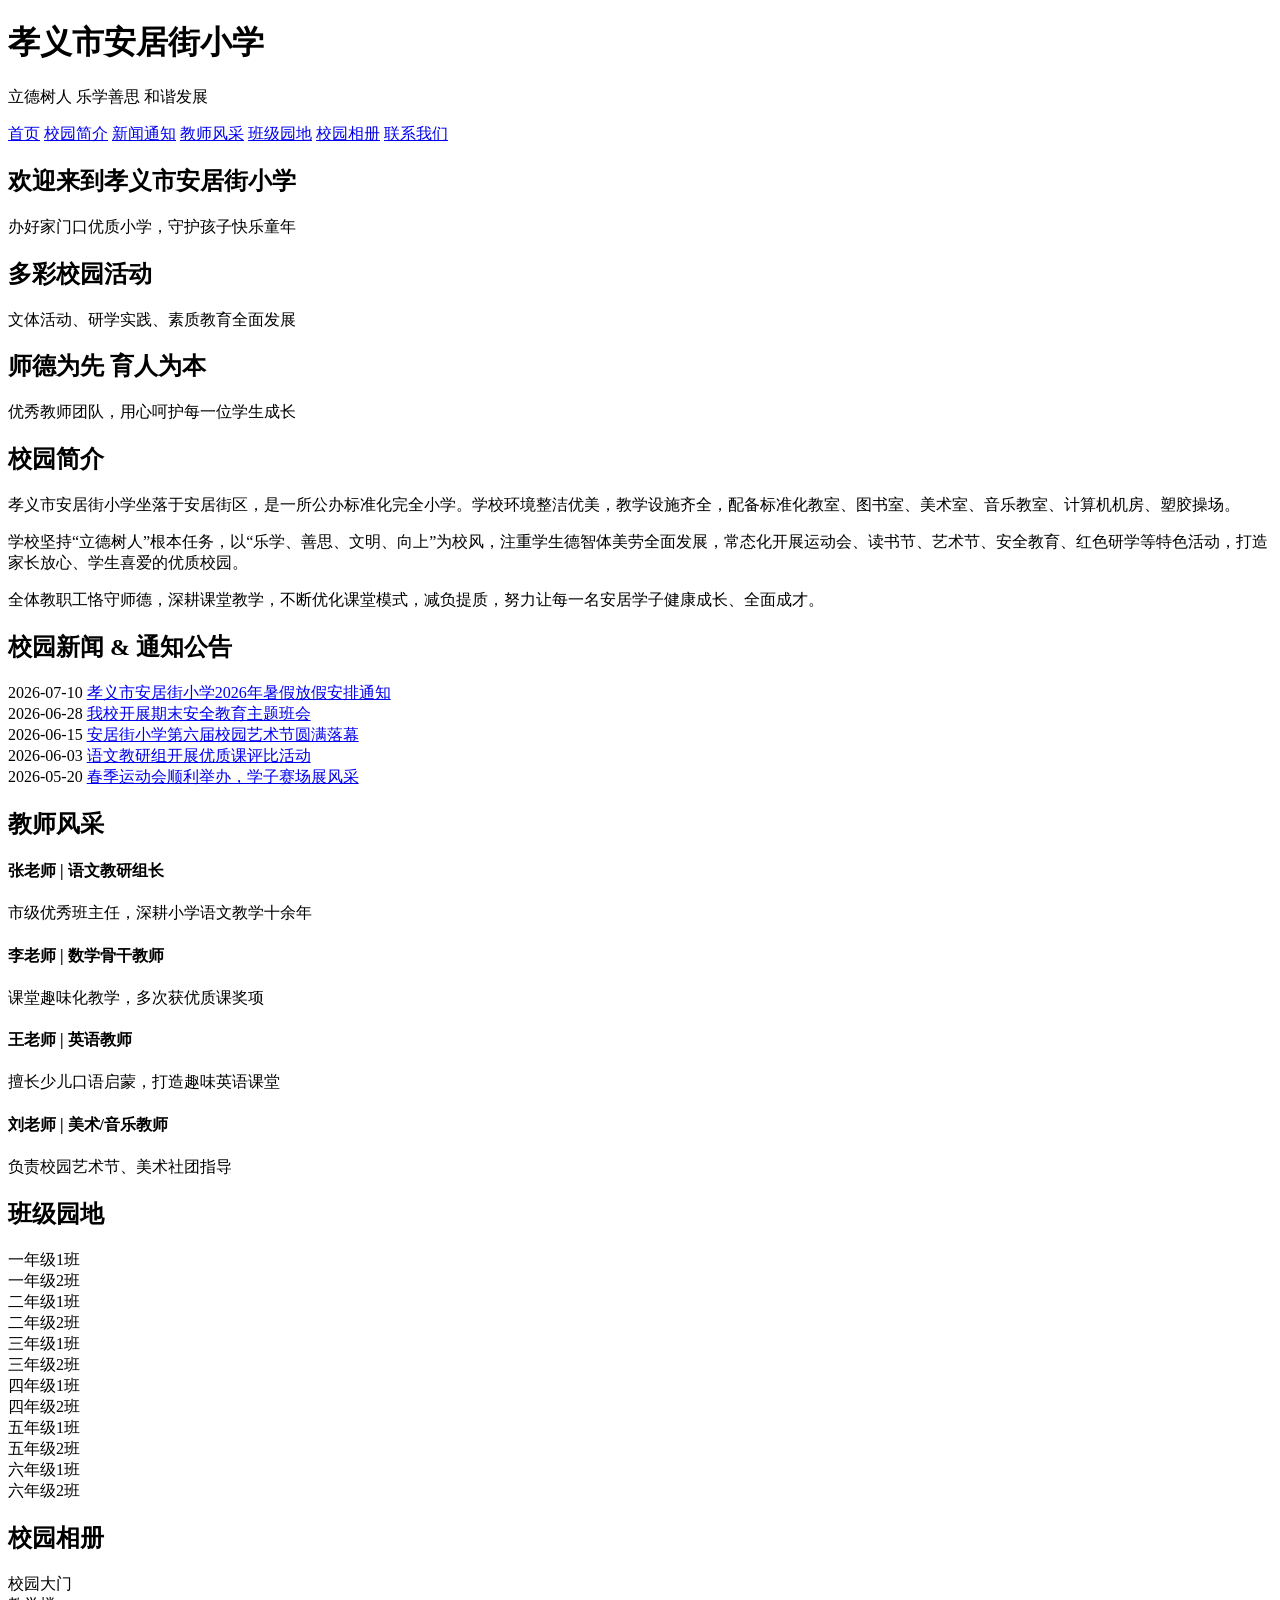
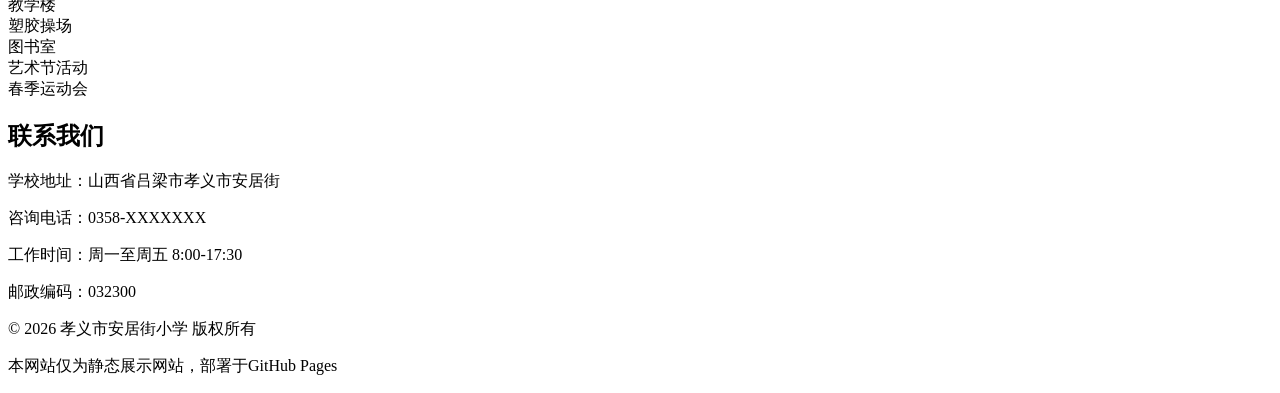
==== index.html @ bc597850 "Add initial HTML structure for school website" ====
<!DOCTYPE html>
<html lang="zh-CN">
<head>
    <meta charset="UTF-8">
    <meta name="viewport" content="width=device-width, initial-scale=1.0">
    <title>孝义市安居街小学 - 官方网站</title>
    <link rel="stylesheet" href="style.css">
</head>
<body>
    <!-- 顶部导航栏 -->
    <header class="top-header">
        <div class="container">
            <div class="school-logo">
                <h1>孝义市安居街小学</h1>
                <p>立德树人 乐学善思 和谐发展</p>
            </div>
            <nav class="nav-menu">
                <a href="#home" class="active">首页</a>
                <a href="#about">校园简介</a>
                <a href="#news">新闻通知</a>
                <a href="#teacher">教师风采</a>
                <a href="#class">班级园地</a>
                <a href="#gallery">校园相册</a>
                <a href="#contact">联系我们</a>
            </nav>
        </div>
    </header>

    <!-- 轮播横幅 -->
    <section id="home" class="banner">
        <div class="banner-wrap">
            <div class="banner-item active">
                <div class="banner-text">
                    <h2>欢迎来到孝义市安居街小学</h2>
                    <p>办好家门口优质小学，守护孩子快乐童年</p>
                </div>
            </div>
            <div class="banner-item">
                <div class="banner-text">
                    <h2>多彩校园活动</h2>
                    <p>文体活动、研学实践、素质教育全面发展</p>
                </div>
            </div>
            <div class="banner-item">
                <div class="banner-text">
                    <h2>师德为先 育人为本</h2>
                    <p>优秀教师团队，用心呵护每一位学生成长</p>
                </div>
            </div>
        </div>
        <div class="banner-dot">
            <span class="dot active"></span>
            <span class="dot"></span>
            <span class="dot"></span>
        </div>
    </section>

    <div class="container">
        <!-- 校园简介 -->
        <section id="about" class="module">
            <h2 class="module-title">校园简介</h2>
            <div class="about-content">
                <div class="about-text">
                    <p>孝义市安居街小学坐落于安居街区，是一所公办标准化完全小学。学校环境整洁优美，教学设施齐全，配备标准化教室、图书室、美术室、音乐教室、计算机机房、塑胶操场。</p>
                    <p>学校坚持“立德树人”根本任务，以“乐学、善思、文明、向上”为校风，注重学生德智体美劳全面发展，常态化开展运动会、读书节、艺术节、安全教育、红色研学等特色活动，打造家长放心、学生喜爱的优质校园。</p>
                    <p>全体教职工恪守师德，深耕课堂教学，不断优化课堂模式，减负提质，努力让每一名安居学子健康成长、全面成才。</p>
                </div>
            </div>
        </section>

        <!-- 新闻通知 -->
        <section id="news" class="module">
            <h2 class="module-title">校园新闻 & 通知公告</h2>
            <div class="news-list">
                <div class="news-item">
                    <span class="date">2026-07-10</span>
                    <a href="#">孝义市安居街小学2026年暑假放假安排通知</a>
                </div>
                <div class="news-item">
                    <span class="date">2026-06-28</span>
                    <a href="#">我校开展期末安全教育主题班会</a>
                </div>
                <div class="news-item">
                    <span class="date">2026-06-15</span>
                    <a href="#">安居街小学第六届校园艺术节圆满落幕</a>
                </div>
                <div class="news-item">
                    <span class="date">2026-06-03</span>
                    <a href="#">语文教研组开展优质课评比活动</a>
                </div>
                <div class="news-item">
                    <span class="date">2026-05-20</span>
                    <a href="#">春季运动会顺利举办，学子赛场展风采</a>
                </div>
            </div>
        </section>

        <!-- 教师风采 -->
        <section id="teacher" class="module">
            <h2 class="module-title">教师风采</h2>
            <div class="teacher-box">
                <div class="teacher-card">
                    <h4>张老师 | 语文教研组长</h4>
                    <p>市级优秀班主任，深耕小学语文教学十余年</p>
                </div>
                <div class="teacher-card">
                    <h4>李老师 | 数学骨干教师</h4>
                    <p>课堂趣味化教学，多次获优质课奖项</p>
                </div>
                <div class="teacher-card">
                    <h4>王老师 | 英语教师</h4>
                    <p>擅长少儿口语启蒙，打造趣味英语课堂</p>
                </div>
                <div class="teacher-card">
                    <h4>刘老师 | 美术/音乐教师</h4>
                    <p>负责校园艺术节、美术社团指导</p>
                </div>
            </div>
        </section>

        <!-- 班级园地 -->
        <section id="class" class="module">
            <h2 class="module-title">班级园地</h2>
            <div class="class-grid">
                <div class="class-item">一年级1班</div>
                <div class="class-item">一年级2班</div>
                <div class="class-item">二年级1班</div>
                <div class="class-item">二年级2班</div>
                <div class="class-item">三年级1班</div>
                <div class="class-item">三年级2班</div>
                <div class="class-item">四年级1班</div>
                <div class="class-item">四年级2班</div>
                <div class="class-item">五年级1班</div>
                <div class="class-item">五年级2班</div>
                <div class="class-item">六年级1班</div>
                <div class="class-item">六年级2班</div>
            </div>
        </section>

        <!-- 校园相册 -->
        <section id="gallery" class="module">
            <h2 class="module-title">校园相册</h2>
            <div class="gallery-box">
                <div class="gallery-card">校园大门</div>
                <div class="gallery-card">教学楼</div>
                <div class="gallery-card">塑胶操场</div>
                <div class="gallery-card">图书室</div>
                <div class="gallery-card">艺术节活动</div>
                <div class="gallery-card">春季运动会</div>
            </div>
        </section>

        <!-- 联系我们 -->
        <section id="contact" class="module contact-box">
            <h2 class="module-title">联系我们</h2>
            <p>学校地址：山西省吕梁市孝义市安居街</p>
            <p>咨询电话：0358-XXXXXXX</p>
            <p>工作时间：周一至周五 8:00-17:30</p>
            <p>邮政编码：032300</p>
        </section>
    </div>

    <!-- 底部页脚 -->
    <footer>
        <div class="container">
            <p>© 2026 孝义市安居街小学 版权所有</p>
            <p>本网站仅为静态展示网站，部署于GitHub Pages</p>
        </div>
    </footer>

    <script src="script.js"></script>
</body>
</html>
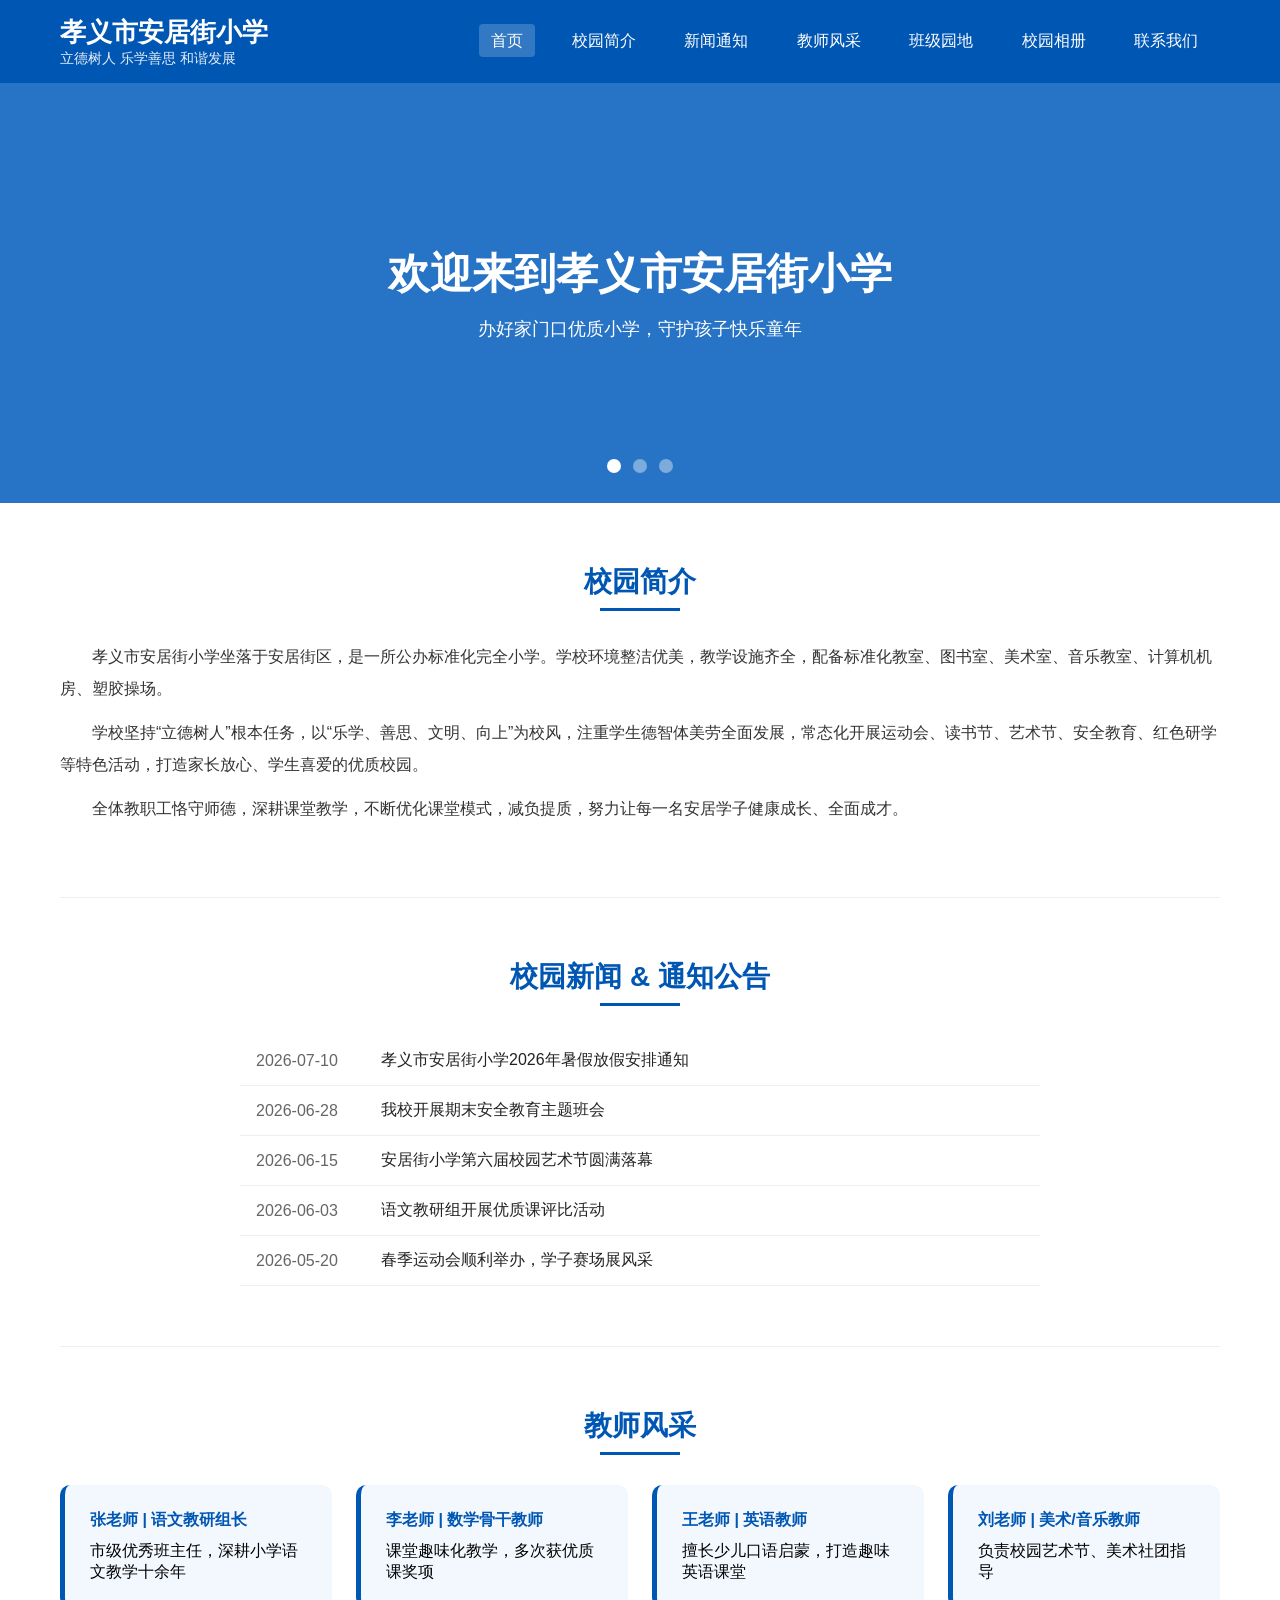
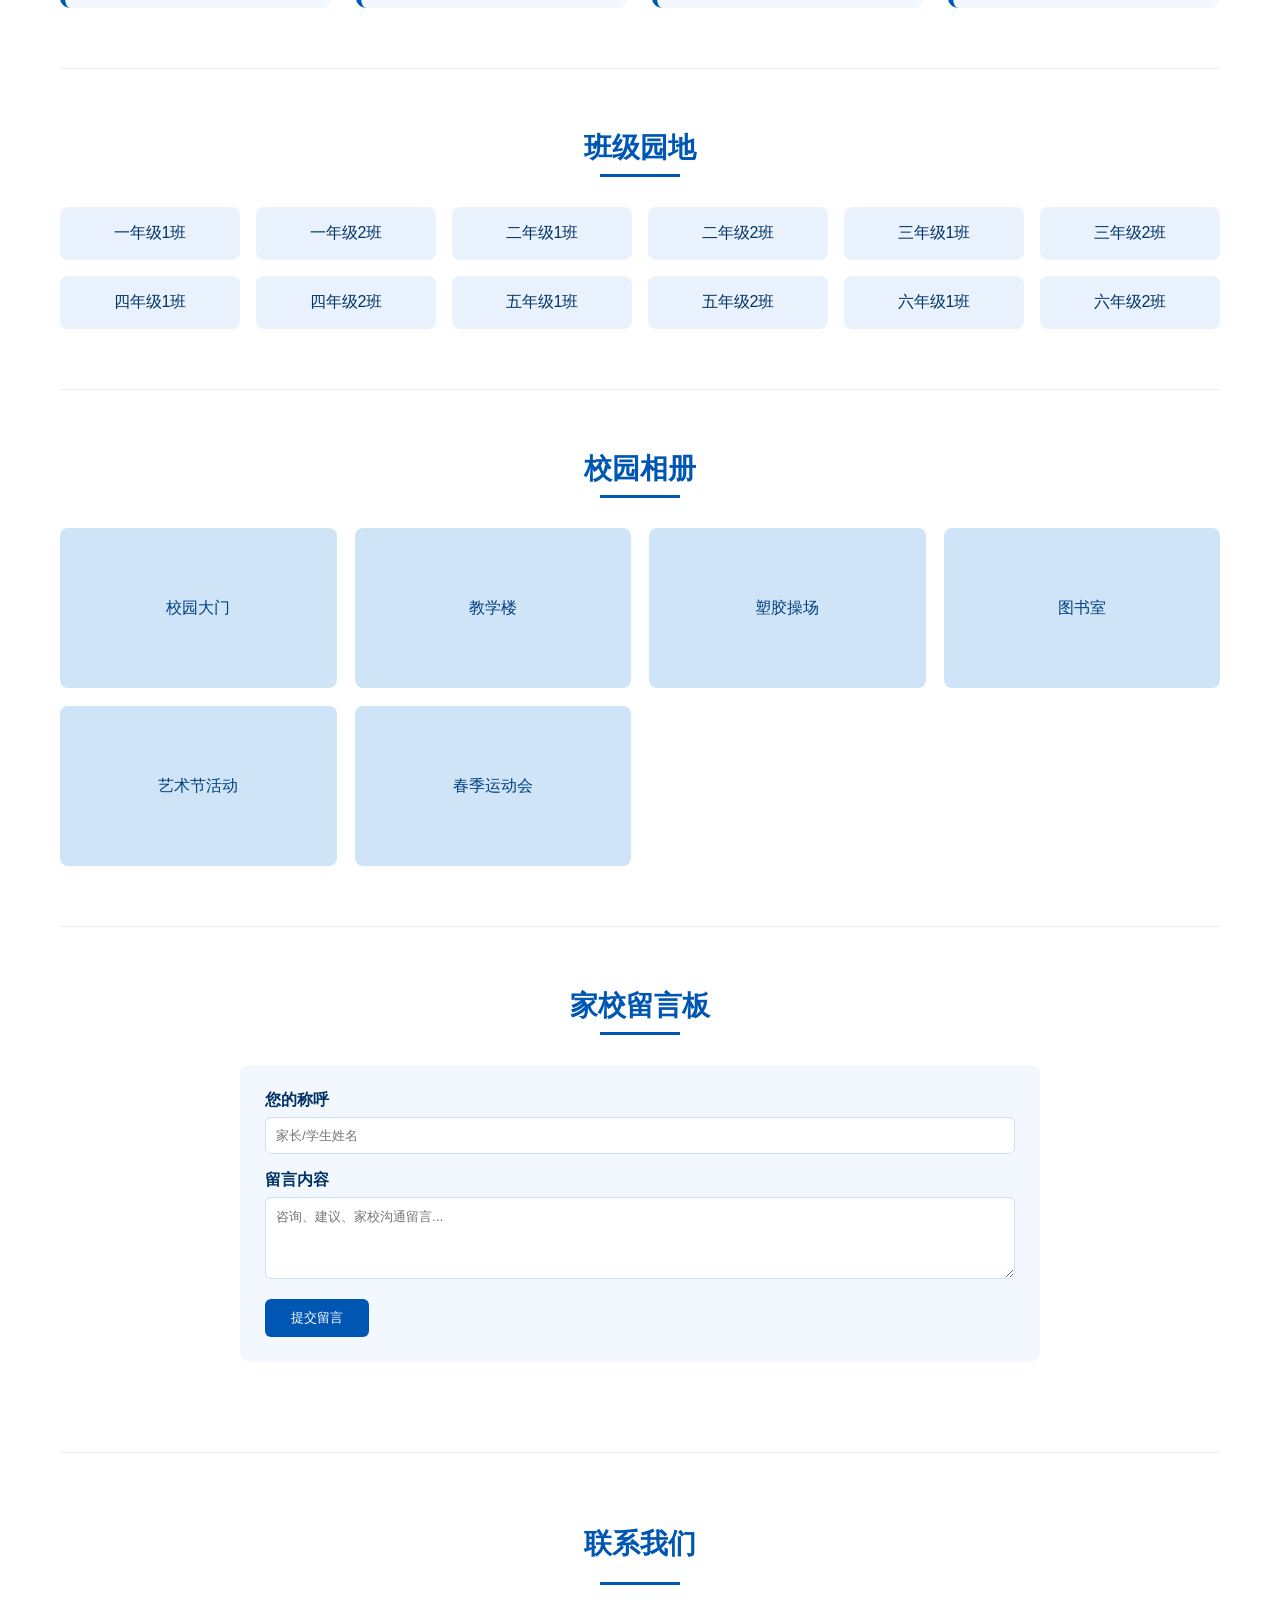
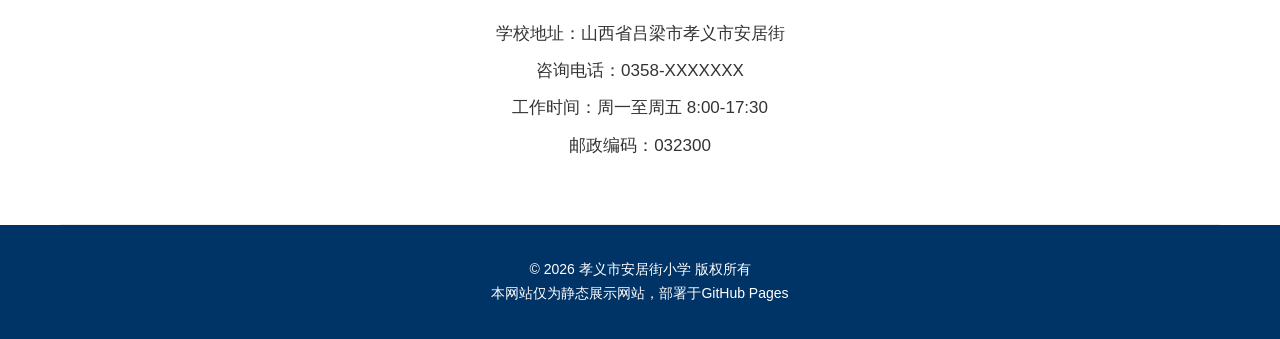
==== commit 7504ea21: "Update index.html" ====
--- a/index.html
+++ b/index.html
@@ -149,7 +149,27 @@
                 <div class="gallery-card">春季运动会</div>
             </div>
         </section>
+<!-- 家校留言板块 -->
+<section id="message" class="module">
+    <h2 class="module-title">家校留言板</h2>
+    <div style="max-width:800px;margin:0 auto;">
+        <!-- 发布留言表单 -->
+        <div style="background:#f3f8ff;padding:25px;border-radius:10px;margin-bottom:30px;">
+            <div style="margin-bottom:16px;">
+                <label style="display:block;margin-bottom:6px;color:#003366;font-weight:bold;">您的称呼</label>
+                <input type="text" id="msgUser" placeholder="家长/学生姓名" style="width:100%;padding:10px;border:1px solid #cce0f5;border-radius:6px;">
+            </div>
+            <div style="margin-bottom:16px;">
+                <label style="display:block;margin-bottom:6px;color:#003366;font-weight:bold;">留言内容</label>
+                <textarea id="msgText" rows="4" placeholder="咨询、建议、家校沟通留言..." style="width:100%;padding:10px;border:1px solid #cce0f5;border-radius:6px;"></textarea>
+            </div>
+            <button id="sendMsg" style="padding:10px 26px;background:#0056b3;color:#fff;border:none;border-radius:6px;cursor:pointer;">提交留言</button>
+        </div>
 
+        <!-- 留言展示区域 -->
+        <div id="msgList"></div>
+    </div>
+</section>
         <!-- 联系我们 -->
         <section id="contact" class="module contact-box">
             <h2 class="module-title">联系我们</h2>
--- a/style.css
+++ b/style.css
@@ -0,0 +1,235 @@
+* {
+    margin: 0;
+    padding: 0;
+    box-sizing: border-box;
+    font-family: "Microsoft YaHei", SimHei, sans-serif;
+}
+a {
+    text-decoration: none;
+    color: #222;
+}
+.container {
+    max-width: 1200px;
+    margin: 0 auto;
+    padding: 0 20px;
+}
+.module {
+    padding: 60px 0;
+    border-bottom: 1px solid #eee;
+}
+.module-title {
+    text-align: center;
+    font-size: 28px;
+    color: #0056b3;
+    margin-bottom: 40px;
+    position: relative;
+}
+.module-title::after {
+    content: "";
+    width: 80px;
+    height: 3px;
+    background: #0056b3;
+    position: absolute;
+    left: 50%;
+    transform: translateX(-50%);
+    bottom: -10px;
+}
+
+/* 顶部头部 */
+.top-header {
+    background: #0056b3;
+    color: #fff;
+    padding: 15px 0;
+    position: sticky;
+    top: 0;
+    z-index: 999;
+}
+.top-header .container {
+    display: flex;
+    justify-content: space-between;
+    align-items: center;
+    flex-wrap: wrap;
+    gap: 20px;
+}
+.school-logo h1 {
+    font-size: 26px;
+}
+.school-logo p {
+    opacity: 0.9;
+    font-size: 14px;
+}
+.nav-menu a {
+    color: #fff;
+    margin: 0 10px;
+    padding: 8px 12px;
+    border-radius: 4px;
+    transition: 0.3s;
+}
+.nav-menu a.active, .nav-menu a:hover {
+    background: #ffffff33;
+}
+
+/* 轮播横幅 */
+.banner {
+    height: 420px;
+    background: #cce0f5;
+    position: relative;
+    overflow: hidden;
+}
+.banner-wrap {
+    height: 100%;
+}
+.banner-item {
+    width: 100%;
+    height: 100%;
+    display: none;
+    align-items: center;
+    justify-content: center;
+    text-align: center;
+    background: linear-gradient(rgba(0,86,179,0.7),rgba(0,86,179,0.7)),#82b8f0;
+    color: white;
+}
+.banner-item.active {
+    display: flex;
+}
+.banner-text h2 {
+    font-size: 42px;
+    margin-bottom: 15px;
+}
+.banner-text p {
+    font-size: 18px;
+}
+.banner-dot {
+    position: absolute;
+    bottom: 30px;
+    left: 50%;
+    transform: translateX(-50%);
+    display: flex;
+    gap: 12px;
+}
+.dot {
+    width: 14px;
+    height: 14px;
+    border-radius: 50%;
+    background: #ffffff66;
+    cursor: pointer;
+}
+.dot.active {
+    background: #fff;
+}
+
+/* 校园简介 */
+.about-text p {
+    line-height: 2;
+    font-size: 16px;
+    color: #333;
+    margin-bottom: 12px;
+    text-indent: 2em;
+}
+
+/* 新闻列表 */
+.news-list {
+    max-width: 800px;
+    margin: 0 auto;
+}
+.news-item {
+    display: flex;
+    padding: 14px 16px;
+    border-bottom: 1px solid #eee;
+    gap: 15px;
+    align-items: center;
+    transition: 0.2s;
+}
+.news-item:hover {
+    background: #f3f8ff;
+}
+.date {
+    color: #666;
+    min-width: 110px;
+}
+.news-item a:hover {
+    color: #0056b3;
+}
+
+/* 教师风采卡片 */
+.teacher-box {
+    display: grid;
+    grid-template-columns: repeat(auto-fit, minmax(240px,1fr));
+    gap: 24px;
+}
+.teacher-card {
+    padding: 25px;
+    background: #f3f8ff;
+    border-radius: 10px;
+    border-left: 5px solid #0056b3;
+}
+.teacher-card h4 {
+    color: #0056b3;
+    margin-bottom: 10px;
+}
+
+/* 班级网格 */
+.class-grid {
+    display: grid;
+    grid-template-columns: repeat(auto-fill, minmax(160px,1fr));
+    gap: 16px;
+}
+.class-item {
+    padding: 16px;
+    background: #e8f1fc;
+    text-align: center;
+    border-radius: 8px;
+    color: #003366;
+}
+
+/* 相册 */
+.gallery-box {
+    display: grid;
+    grid-template-columns: repeat(auto-fill, minmax(220px,1fr));
+    gap: 18px;
+}
+.gallery-card {
+    height: 160px;
+    background: #d0e4f7;
+    display: flex;
+    align-items: center;
+    justify-content: center;
+    border-radius: 8px;
+    color: #004080;
+}
+
+/* 联系我们 */
+.contact-box {
+    text-align: center;
+    line-height: 2.2;
+    font-size: 17px;
+    color: #333;
+}
+
+/* 页脚 */
+footer {
+    background: #003366;
+    color: #fff;
+    text-align: center;
+    padding: 30px 0;
+}
+footer p {
+    margin: 6px 0;
+    font-size: 14px;
+}
+
+/* 移动端适配 */
+@media(max-width:768px){
+    .nav-menu {
+        display: flex;
+        flex-wrap: wrap;
+        justify-content: center;
+        gap: 6px;
+    }
+    .banner {
+        height: 300px;
+    }
+    .banner-text h2 {
+        font-size: 28px;
+    }
+}
